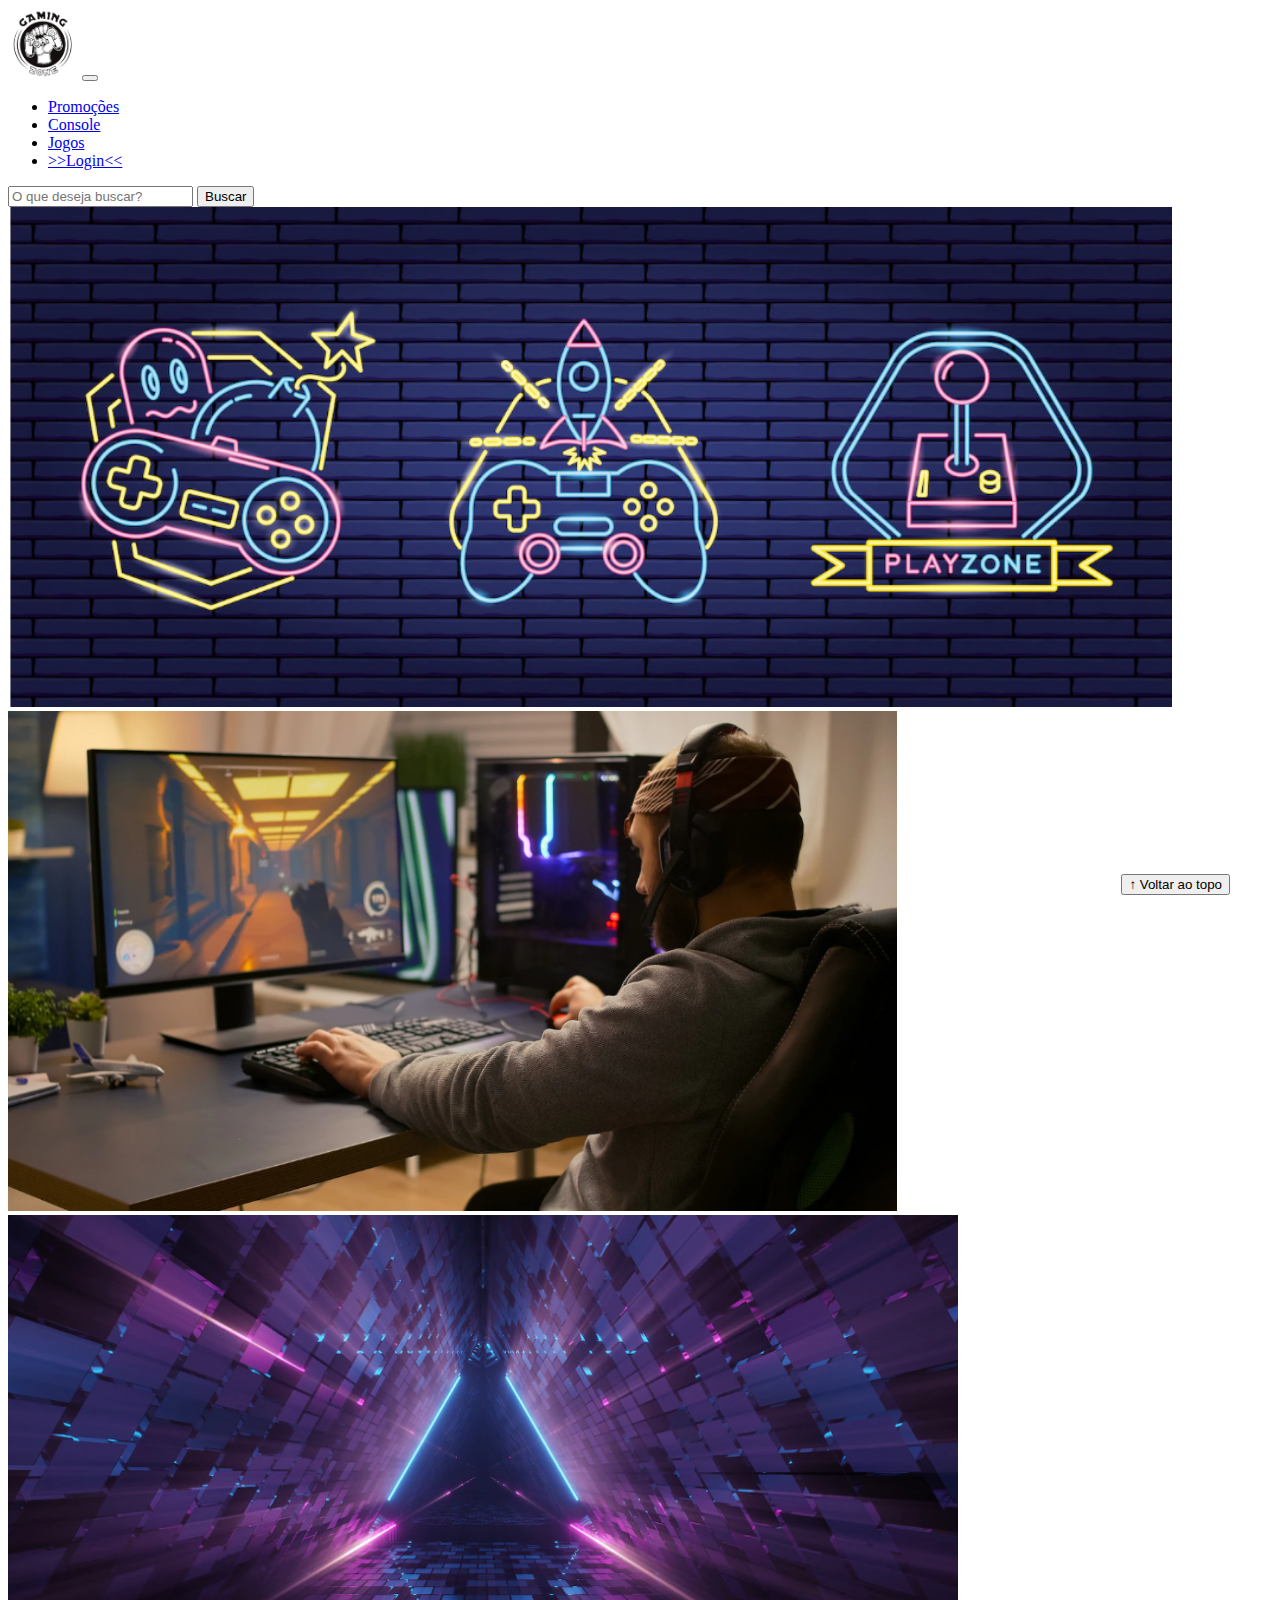
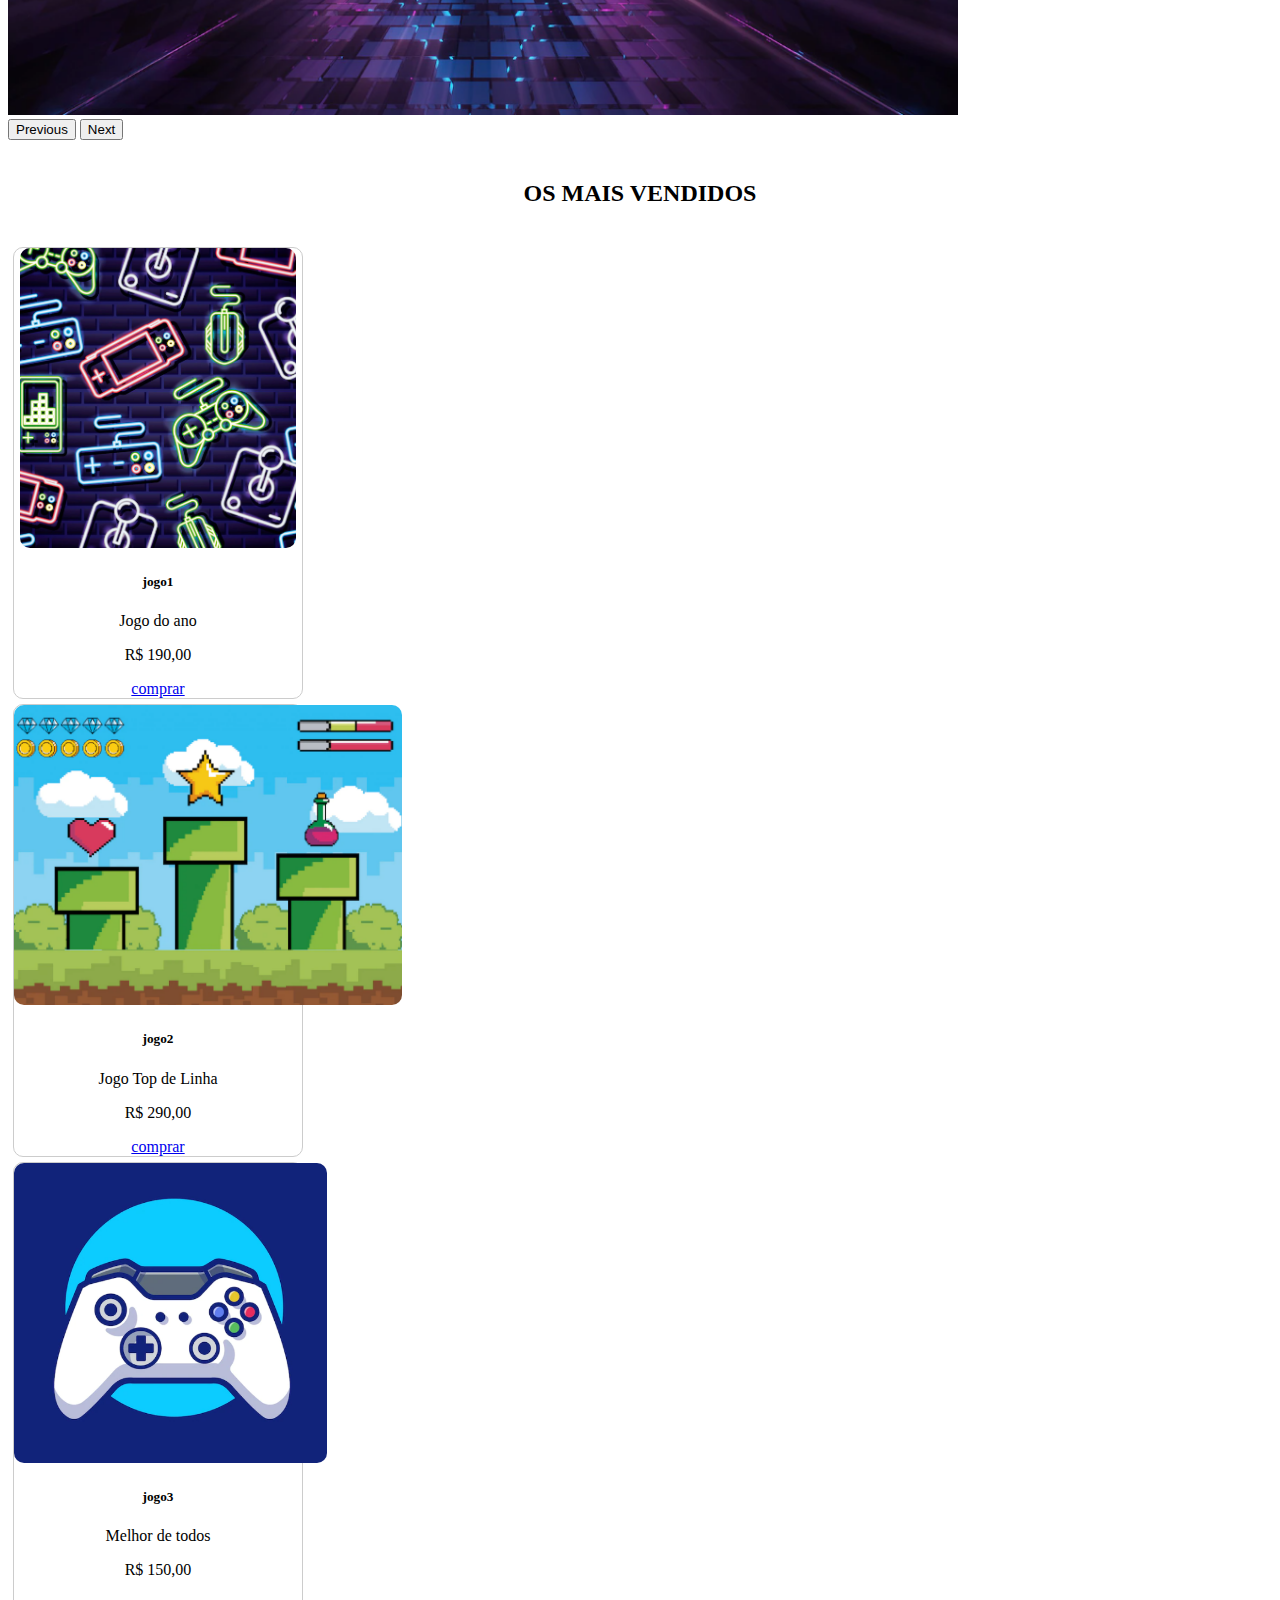
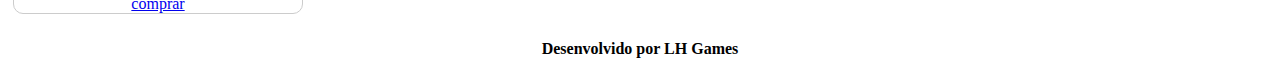
==== index.html @ ca315c26 "curso front end senai" ====
<!DOCTYPE html>
<html lang="pt-br">

<head>
  <meta charset="UTF-8">
  <meta http-equiv="X-UA-Compatible" content="IE=edge">
  <meta name="viewport" content="width=device-width, initial-scale=1.0">
  <title>LH Games</title>

  <link href="https://cdn.jsdelivr.net/npm/bootstrap@5.2.2/dist/css/bootstrap.min.css" rel="stylesheet"
    integrity="sha384-Zenh87qX5JnK2Jl0vWa8Ck2rdkQ2Bzep5IDxbcnCeuOxjzrPF/et3URy9Bv1WTRi" crossorigin="anonymous">

  <link rel="stylesheet" href="css/estilo.css">



</head>

<body>
  <header>
    <nav class="navbar navbar-expand-lg bg-light">
      <div class="container-fluid">
        <a class="navbar-brand" href="index.html"><img src="img/logo.png"></a>
        <button class="navbar-toggler" type="button" data-bs-toggle="collapse" data-bs-target="#navbarSupportedContent" aria-controls="navbarSupportedContent" aria-expanded="false" aria-label="Toggle navigation">
          <span class="navbar-toggler-icon"></span>
        </button>
        <div class="collapse navbar-collapse" id="navbarSupportedContent">
          <ul class="navbar-nav me-auto mb-2 mb-lg-0">
            <li class="nav-item">
              <a class="nav-link active" aria-current="page" href="#">Promoções</a>
            </li>
            <li class="nav-item">
              <a class="nav-link" href="#">Console</a>
            </li>
          <li class="nav-item">
            <a class="nav-link" href="#">Jogos</a>
          </li>
          <li class="nav-item">
            <a class="nav-link" href="login.html">>>Login<<</a>
          </li>
          </ul>
          <form class="d-flex" role="search">
            <input class="form-control me-2" type="search" placeholder="O que deseja buscar?" aria-label="Search">
            <button class="btn btn-outline-success" type="submit">Buscar</button>
          </form>
        </div>
      </div>
    </nav>
  </header>

  <main>



    <section id="section-banners" class="container-fluid">

      <div id="carouselExample" class="carousel slide">
        <div class="carousel-inner">
          <div class="carousel-item active">
            <img src="img/banner1.PNG" class="d-block w-100" alt="Venha comprar na nossa loja!">
          </div>
          <div class="carousel-item">
            <img src="img/banner2.PNG" class="d-block w-100" alt="Promoção de produtos">
          </div>
          <div class="carousel-item">
            <img src="img/banner3.PNG" class="d-block w-100" alt="Várias novidades de produtos">
          </div>
        </div>
        <button class="carousel-control-prev" type="button" data-bs-target="#carouselExample" data-bs-slide="prev">
          <span class="carousel-control-prev-icon" aria-hidden="true"></span>
          <span class="visually-hidden">Previous</span>
        </button>
        <button class="carousel-control-next" type="button" data-bs-target="#carouselExample" data-bs-slide="next">
          <span class="carousel-control-next-icon" aria-hidden="true"></span>
          <span class="visually-hidden">Next</span>
        </button>
      </div>

    </section>
    <section id="section-vendidos" class="container-fluid">

      <h2>OS MAIS VENDIDOS</h2>

      <div class="card-group">
          <div class="card" style="width: 18rem;">
            <img src="img/jogo1.PNG" class="card-img-top" alt="Jogo de aventura">
            <div class="card-body">
              <h5 class="card-title">jogo1</h5>
              <p class="card-text">Jogo do ano</p>
              <p class="Preco">R$ 190,00</p>
              <a href="#" class="btn btn-primary">comprar</a>
            </div>
          </div>

            <div class="card" style="width: 18rem;">
              <img src="img/jogo2.PNG" class="card-img-top" alt="Jogo de corrida">
              <div class="card-body">
                <h5 class="card-title">jogo2</h5>
                <p class="card-text">Jogo Top de Linha</p>
                <p class="Preco">R$ 290,00</p>
                <a href="#" class="btn btn-primary">comprar</a>
              </div>
            </div>

              <div class="card" style="width: 18rem;">
                <img src="img/jogo3.PNG" class="card-img-top" alt="Melhor de todos">
                <div class="card-body">
                  <h5 class="card-title">jogo3</h5>
                  <p class="card-text">Melhor de todos</p>
                  <p class="Preco">R$ 150,00</p>
                  <a href="#" class="btn btn-primary">comprar</a>
                </div>
              </div>
        </div>
    </section>


  </main>

  <footer>
    <p>Desenvolvido por LH Games</p>
  </footer>

  <button id="voltar-topo" type="button" class="btn btn-outline-primary" onclick="topo()">&uarr; Voltar ao topo</button>

  <script src="js/script.js"></script>
  <script src="https://cdn.jsdelivr.net/npm/bootstrap@5.2.2/dist/js/bootstrap.bundle.min.js"
    integrity="sha384-OERcA2EqjJCMA+/3y+gxIOqMEjwtxJY7qPCqsdltbNJuaOe923+mo//f6V8Qbsw3"
    crossorigin="anonymous"></script>

</body>

</html>
---- css/estilo.css ----
/*Cabeçalho*/

header img {
    height: 70px;
    width: 70px;
}


/*conteúdo principal*/

main {
    min-height: 500px;
}

/*banner*/
#section-banners img {
    height: 500px;

}

/*Produtos vedidos*/

#section-vendidos {
     text-align: center;
}

#section-vendidos h2 {
    font-weight: bold;
    padding: 20px;
}

#section-vendidos img {
    height: 300px;
    border-radius: 10px;
}

#section-vendidos  .card {
    margin: 5px;
    border: 1px solid #ccc;
    border-radius: 10px;
}
#section-vendidos .preco {
    color: red;
    font-size: 18px;
    font-weight: bold;
}


/*rodapé*/

footer {
     text-align: center;

}
footer p {
    font-weight: bold;
    padding: 10px;
}

/*Botão Voltar topo*/

#voltar-topo {
    position: fixed;
    bottom: 5px;
    right: 50px;
}

/* página de login*/
#section-login{
    margin-top: 100px;
}

#section-login h1 {
    text-align: center;
}

#section-login input {
    width: 100%;
}

/* Formulário de cadastro*/

#section-cadastro {
    padding: 5px;
    text-align: center;
    background-color: #fff;
}

#form-cadastrar {
    padding: 50px;
    display: none;
}
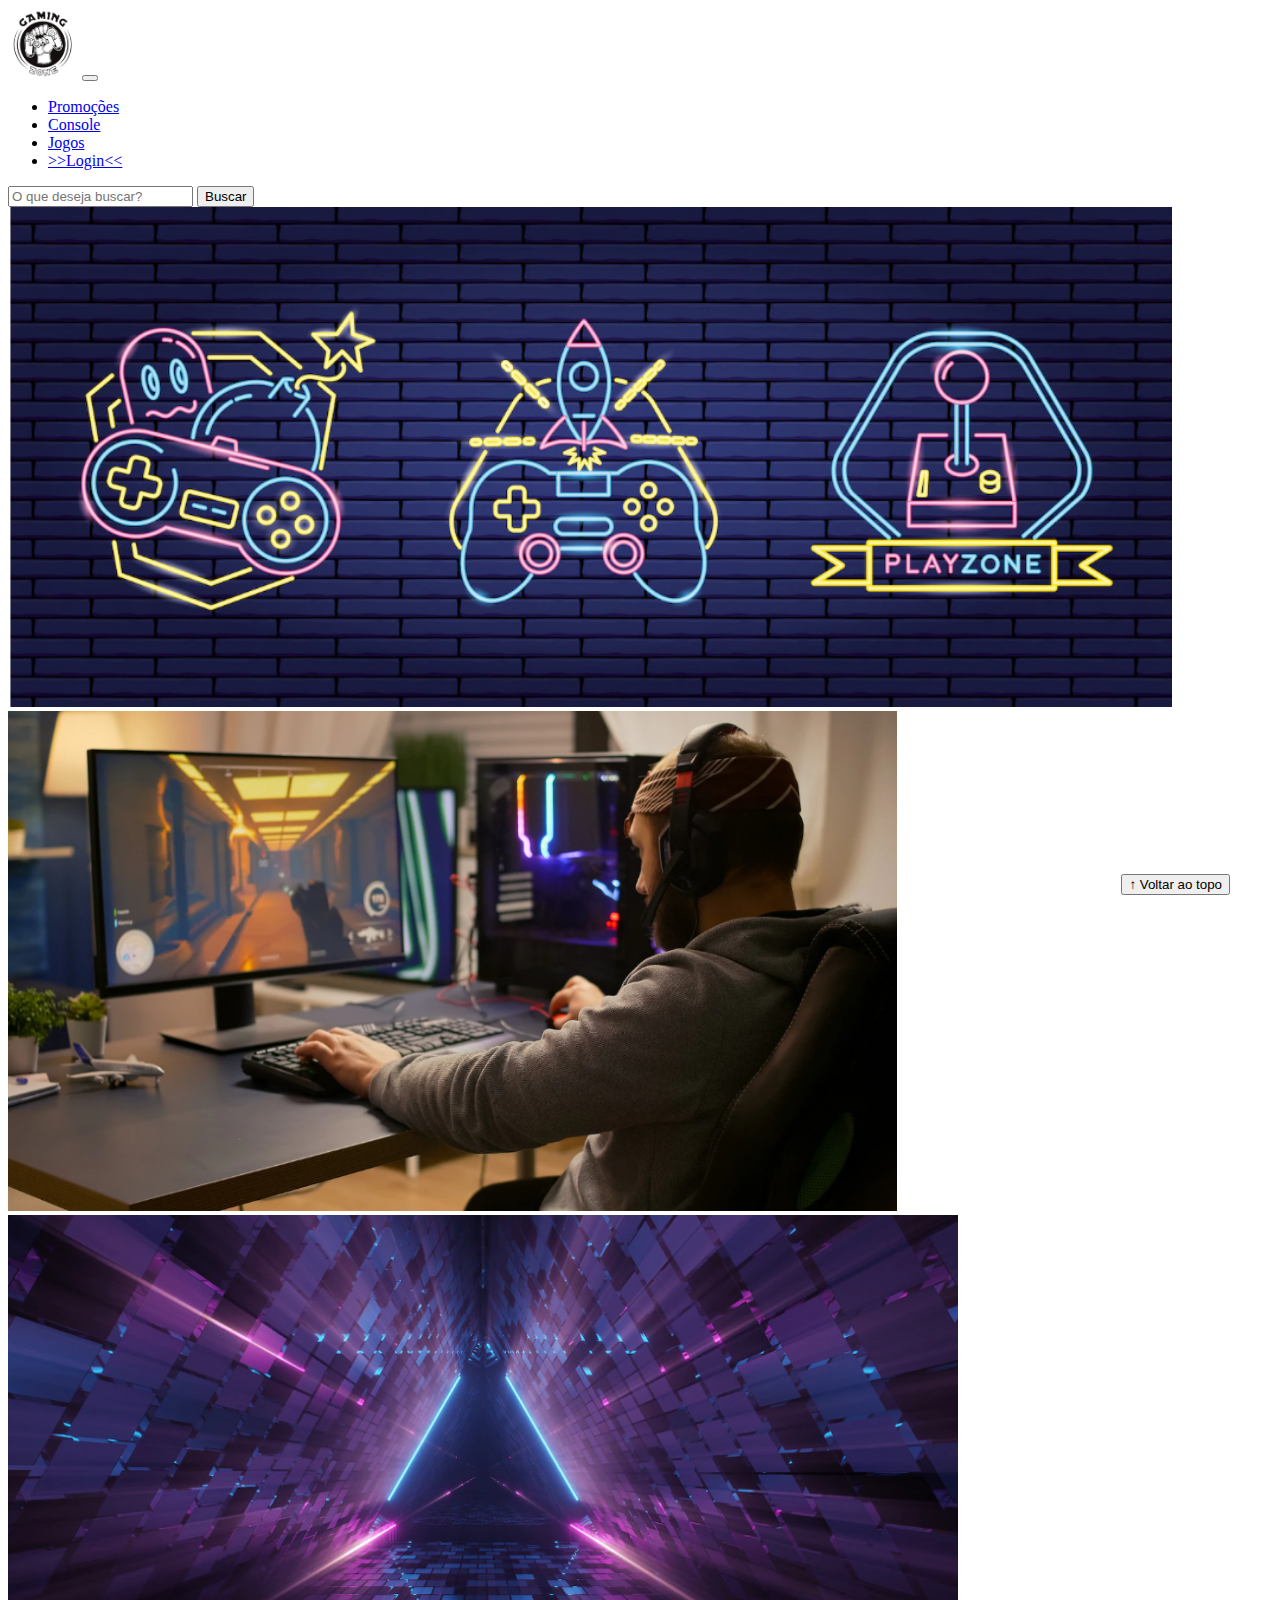
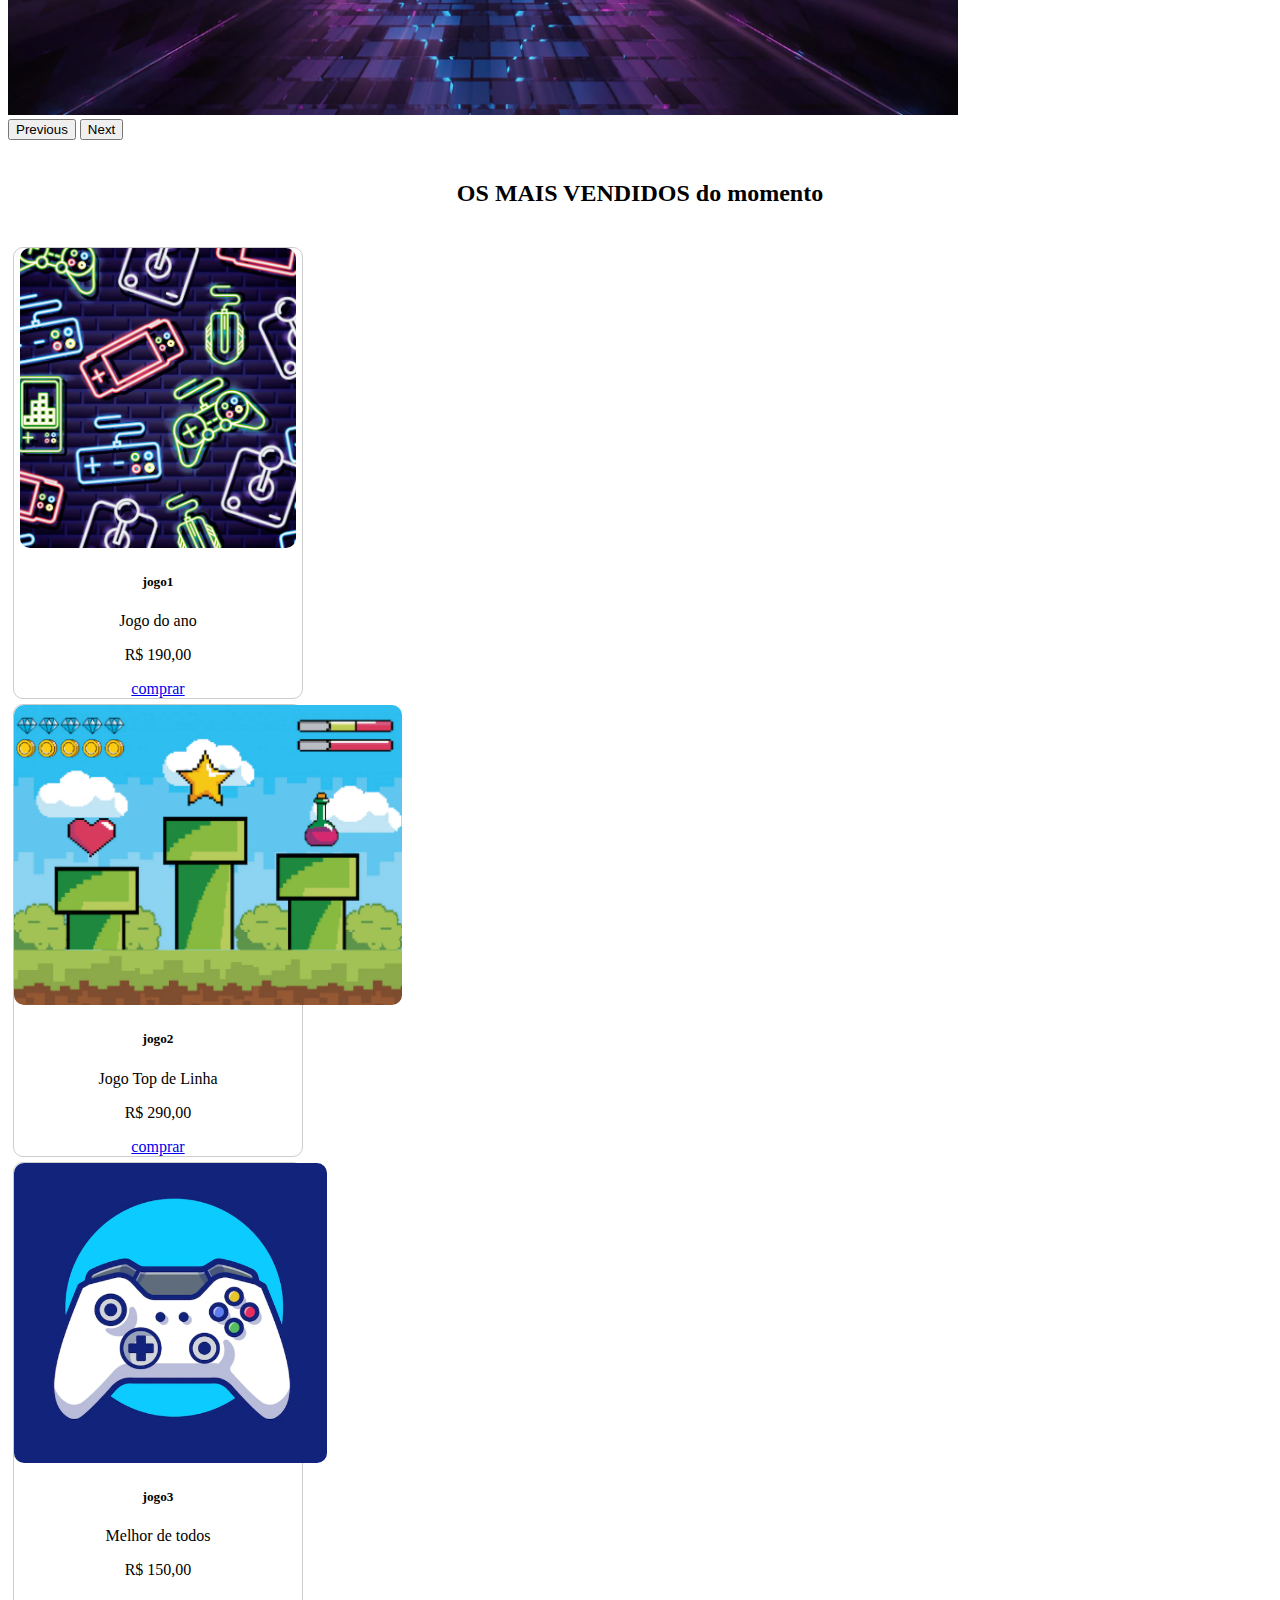
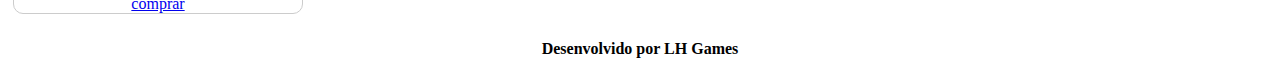
==== commit d9caeee2: "modificando" ====
--- a/index.html
+++ b/index.html
@@ -79,7 +79,7 @@
     </section>
     <section id="section-vendidos" class="container-fluid">
 
-      <h2>OS MAIS VENDIDOS</h2>
+      <h2>OS MAIS VENDIDOS do momento</h2>
 
       <div class="card-group">
           <div class="card" style="width: 18rem;">
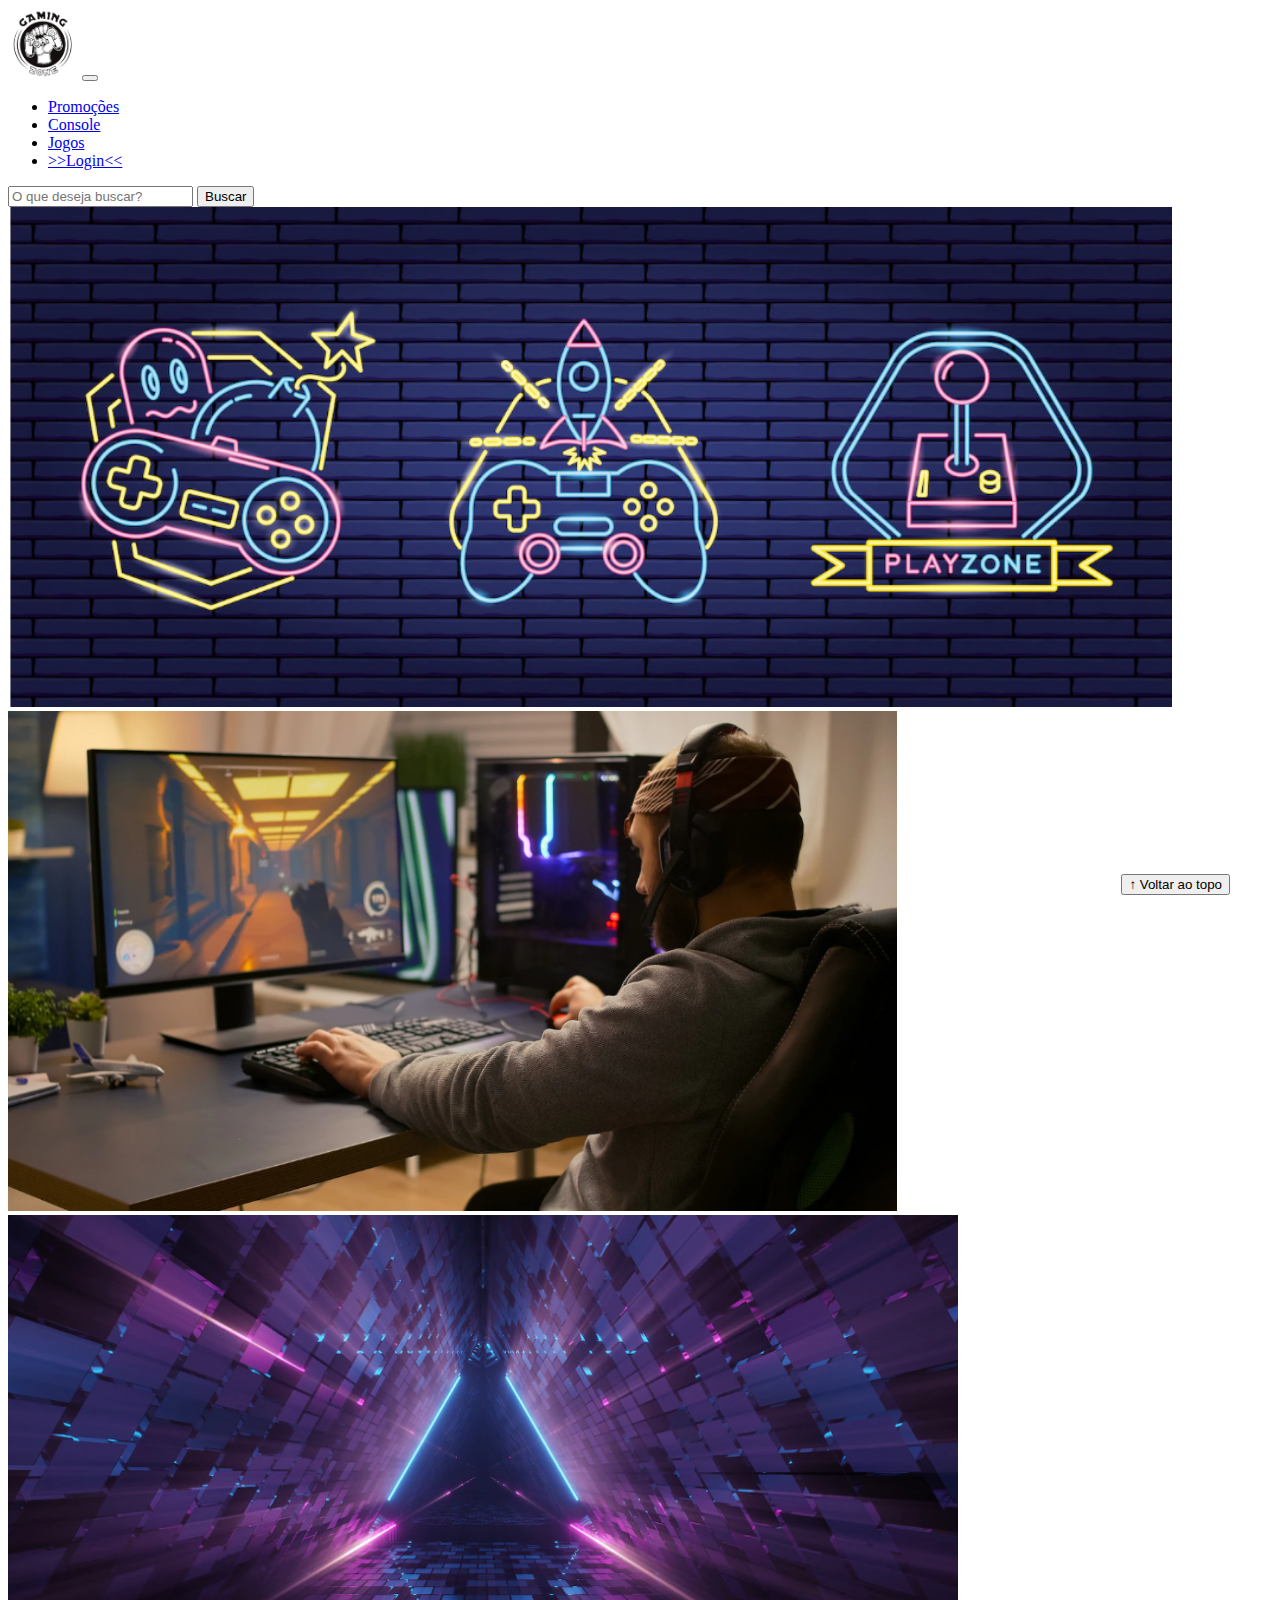
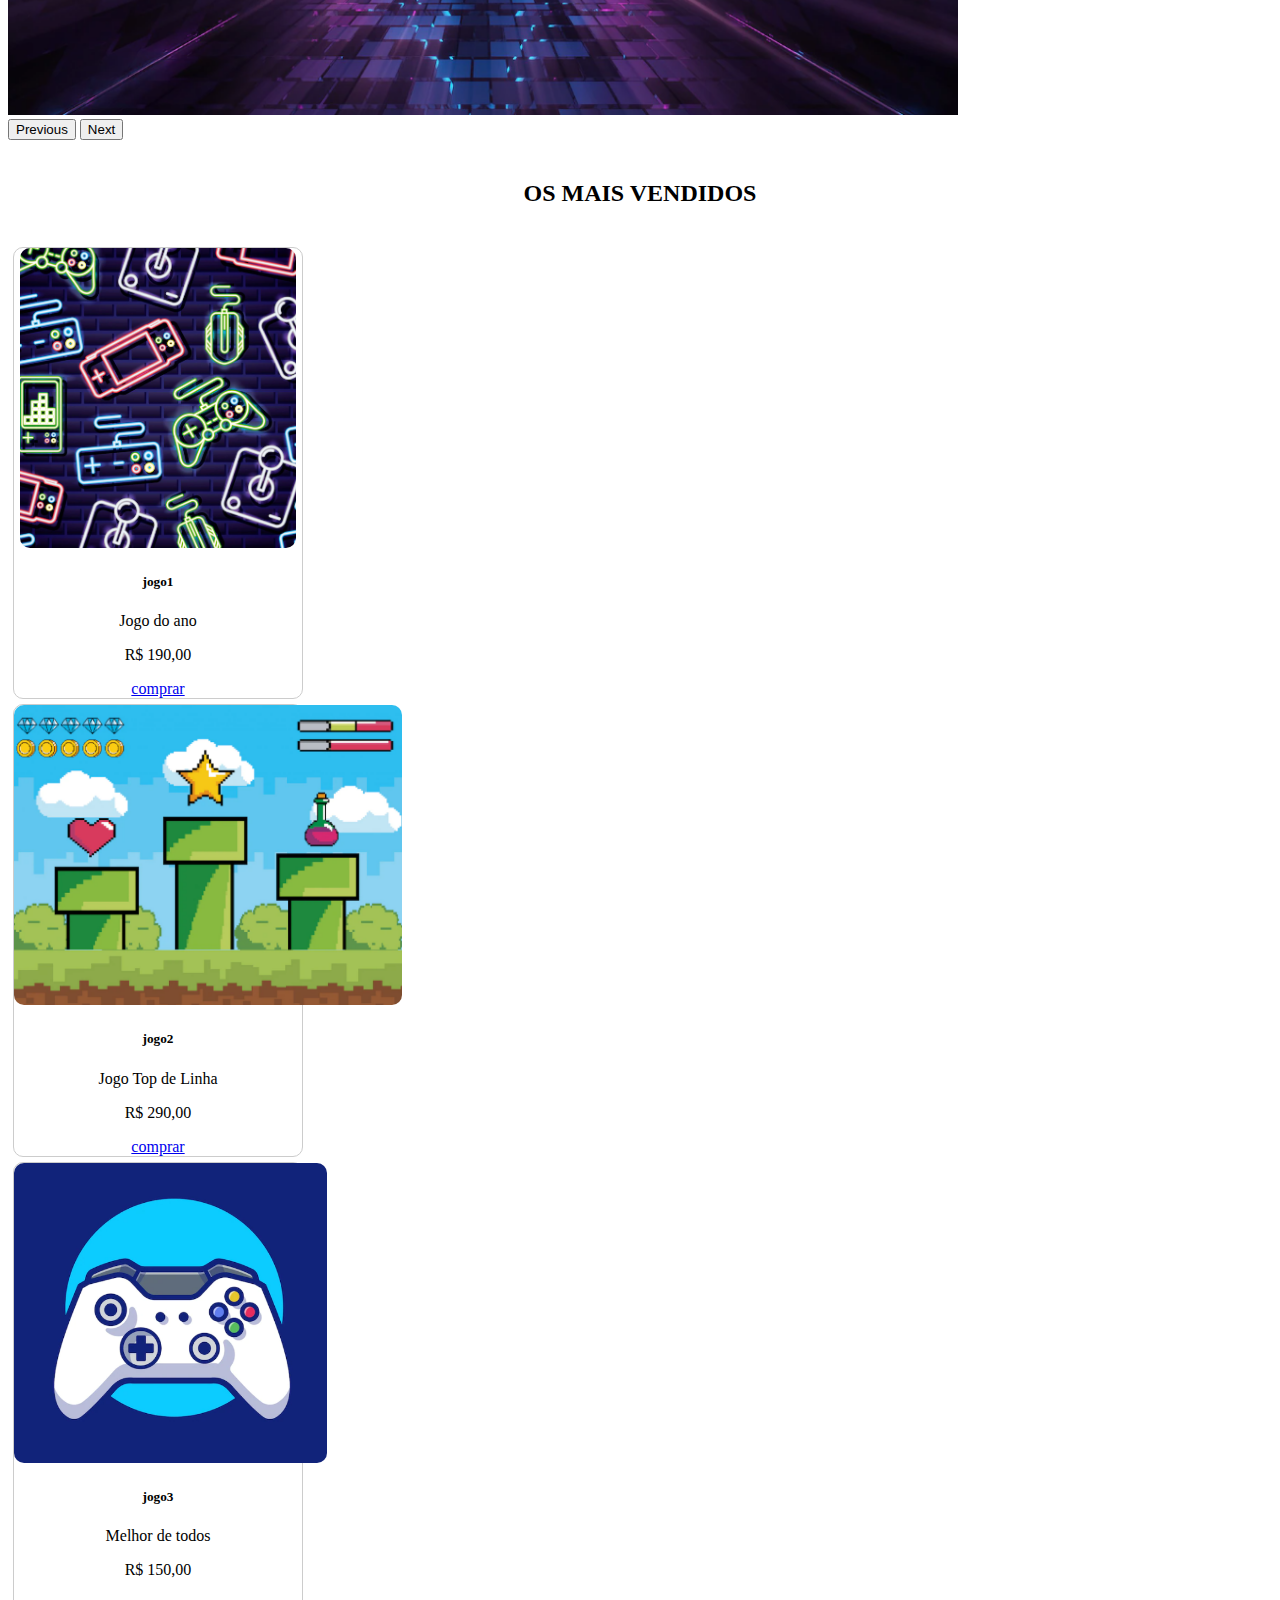
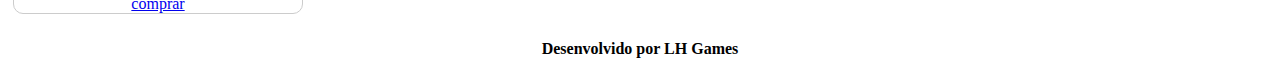
==== commit 2d022bda: "correcao" ====
--- a/index.html
+++ b/index.html
@@ -79,7 +79,7 @@
     </section>
     <section id="section-vendidos" class="container-fluid">
 
-      <h2>OS MAIS VENDIDOS do momento</h2>
+      <h2>OS MAIS VENDIDOS</h2>
 
       <div class="card-group">
           <div class="card" style="width: 18rem;">
